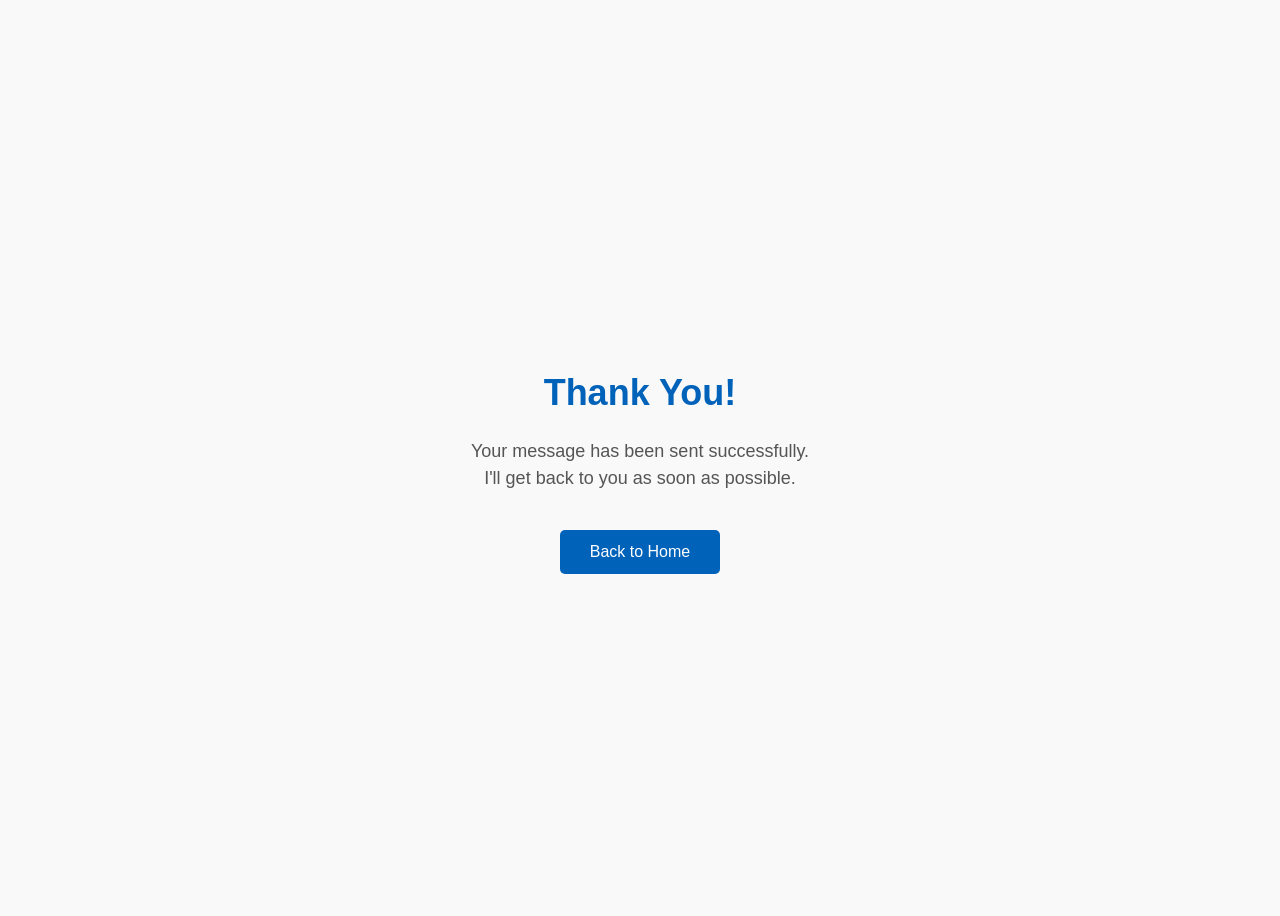
==== thank-you.html @ d24dac13 "first commit" ====
<!DOCTYPE html>
<html lang="en">
<head>
  <meta charset="UTF-8" />
  <meta name="viewport" content="width=device-width, initial-scale=1.0"/>
  <title>Thank You</title>
  <link rel="stylesheet" href="style.css" />
  <style>
    body {
      background: #f9f9f9;
      display: flex;
      flex-direction: column;
      justify-content: center;
      align-items: center;
      height: 100vh;
      text-align: center;
      font-family: 'Source Sans Pro', sans-serif;
      color: #333;
    }
    .thank-you {
      max-width: 600px;
    }
    .thank-you h1 {
      font-size: 3.6rem;
      color: #0062b9;
      margin-bottom: 1rem;
    }
    .thank-you p {
      font-size: 1.8rem;
      color: #555;
    }
    .btn--home {
      margin-top: 2rem;
      padding: 1rem 3rem;
      font-size: 1.6rem;
      background-color: #0062b9;
      color: #fff;
      border-radius: 5px;
      text-decoration: none;
      display: inline-block;
    }
    .btn--home:hover {
      background-color: #004e95;
    }
  </style>
</head>
<body>
  <div class="thank-you">
    <h1>Thank You!</h1>
    <p>Your message has been sent successfully.<br>I'll get back to you as soon as possible.</p>
    <a href="index.html" class="btn--home">Back to Home</a>
  </div>
</body>
</html>
---- style.css ----
*::after,
*::before {
  margin: 0;
  padding: 0;
  box-sizing: inherit;
  font-family: inherit;
}

html {
  font-size: 62.5%;
  scroll-behavior: smooth;
}

@media only screen and (max-width: 75em) {
  html {
    font-size: 59%;
  }
}

@media only screen and (max-width: 56.25em) {
  html {
    font-size: 56%;
  }
}

@media only screen and (min-width: 112.5em) {
  html {
    font-size: 65%;
  }
}

body {
  box-sizing: border-box;
  position: relative;
  line-height: 1.5;
  font-family: sans-serif;
  overflow-x: hidden;
  overflow-y: scroll;
  font-family: 'Source Sans Pro', sans-serif;
}

a {
  text-decoration: none;
  color: inherit;
}

li {
  list-style: none;
}

input:focus,
button:focus,
a:focus,
textarea:focus {
  outline: none;
}

button {
  border: none;
  cursor: pointer;
}

textarea {
  resize: none;
}

.heading-primary {
  font-size: 6rem;
  text-transform: uppercase;
  letter-spacing: 3px;
  text-align: center;
}

@media only screen and (max-width: 37.5em) {
  .heading-primary {
    font-size: 4.5rem;
  }
}

.heading-sec__mb-bg {
  margin-bottom: 11rem;
}

@media only screen and (max-width: 56.25em) {
  .heading-sec__mb-bg {
    margin-bottom: 8rem;
  }
}

.heading-sec__mb-med {
  margin-bottom: 9rem;
}

@media only screen and (max-width: 56.25em) {
  .heading-sec__mb-med {
    margin-bottom: 8rem;
  }
}

.heading-sec__main {
  display: block;
  font-size: 4rem;
  text-transform: uppercase;
  letter-spacing: 1px;
  letter-spacing: 3px;
  text-align: center;
  margin-bottom: 3.5rem;
  position: relative;
}

.heading-sec__main--lt {
  color: #fff;
}

.heading-sec__main--lt::after {
  content: '';
  background: #fff !important;
}

.heading-sec__main::after {
  content: '';
  position: absolute;
  top: calc(100% + 1.5rem);
  height: 5px;
  width: 3rem;
  background: #0062b9;
  left: 50%;
  transform: translateX(-50%);
  border-radius: 5px;
}

@media only screen and (max-width: 37.5em) {
  .heading-sec__main::after {
    top: calc(100% + 1.2rem);
  }
}

.heading-sec__sub {
  display: block;
  text-align: center;
  color: #777;
  font-size: 2rem;
  font-weight: 500;
  max-width: 80rem;
  margin: auto;
  line-height: 1.6;
}

@media only screen and (max-width: 37.5em) {
  .heading-sec__sub {
    font-size: 1.8rem;
  }
}

.heading-sec__sub--lt {
  color: #eee;
}

.heading-sm {
  font-size: 2.2rem;
  text-transform: uppercase;
  letter-spacing: 1px;
}

.main-container {
  max-width: 120rem;
  margin: auto;
  width: 92%;
}

.btn {
  background: #fff;
  color: #333;
  text-transform: uppercase;
  letter-spacing: 2px;
  display: inline-block;
  font-weight: 700;
  border-radius: 5px;
  box-shadow: 0 5px 15px 0 rgba(0, 0, 0, 0.15);
  transition: transform .3s;
}

.btn:hover {
  transform: translateY(-3px);
}

.btn--bg {
  padding: 1.5rem 8rem;
  font-size: 2rem;
}

.btn--med {
  padding: 1.5rem 5rem;
  font-size: 1.6rem;
}

.btn--theme {
  background: #0062b9;
  color: #fff;
}

.btn--theme-inv {
  color: #0062b9;
  background: #fff;
  border: 2px solid #0062b9;
  box-shadow: none;
  padding: calc(1.5rem - 2px) calc(5rem - 2px);
}

.sec-pad {
  padding: 12rem 0;
}

@media only screen and (max-width: 56.25em) {
  .sec-pad {
    padding: 8rem 0;
  }
}

.text-primary {
  color: #fff;
  font-size: 2.2rem;
  text-align: center;
  width: 100%;
  line-height: 1.6;
}

@media only screen and (max-width: 37.5em) {
  .text-primary {
    font-size: 2rem;
  }
}

.d-none {
  display: none;
}

.home-hero {
  color: #fff;
  background: linear-gradient(to right, rgba(0, 98, 185, 0.8), rgba(0, 98, 185, 0.8)), url(../../assets/svg/common-bg.svg);
  background-position: center;
  height: 100vh;
  min-height: 80rem;
  max-height: 120rem;
  position: relative;
}

@media only screen and (max-width: 37.5em) {
  .home-hero {
    height: unset;
    min-height: unset;
  }
}

.home-hero__socials {
  position: absolute;
  top: 50%;
  border: 2px solid #eee;
  border-left: 2px solid #eee;
  transform: translateY(-50%);
  width: 8rem;
}

@media only screen and (max-width: 56.25em) {
  .home-hero__socials {
    display: none;
  }
}

.home-hero__mouse-scroll-cont {
  position: absolute;
  bottom: 3%;
  left: 50%;
  transform: translateX(-50%);
}

@media only screen and (max-width: 37.5em) {
  .home-hero__mouse-scroll-cont {
    display: none;
  }
}

.home-hero__social {
  width: 5rem;
}

.home-hero__social-icon-link {
  width: 100%;
  display: block;
  padding: 1.2rem;
  border-bottom: 2px solid #eee;
  transition: background3s;
}

.home-hero__social-icon-link:hover {
  background: rgba(255, 255, 255, 0.1);
}

.home-hero__social-icon-link--bd-none {
  border-bottom: 0;
}

.home-hero__social-icon {
  width: 100%;
}

.home-hero__content {
  position: absolute;
  top: 50%;
  left: 50%;
  transform: translate(-50%, -50%);
  max-width: 90rem;
  width: 92%;
}

@media only screen and (max-width: 37.5em) {
  .home-hero__content {
    padding: 19rem 0 13rem 0;
    margin: auto;
    position: static;
    transform: translate(0, 0);
  }
}

.home-hero__info {
  margin: 3rem auto 0 auto;
  max-width: 80rem;
}

.home-hero__cta {
  margin-top: 5rem;
  text-align: center;
}

.about {
  background: #fafafa;
}

.about__content {
  display: grid;
  grid-template-columns: 1fr 1fr;
  grid-gap: 10rem;
}

@media only screen and (max-width: 56.25em) {
  .about__content {
    grid-template-columns: 1fr;
    grid-gap: 8rem;
  }
}

.about__content-title {
  font-weight: 700;
  font-size: 2.8rem;
  margin-bottom: 3rem;
}

@media only screen and (max-width: 37.5em) {
  .about__content-title {
    font-size: 2.4rem;
  }
}

.about__content-details-para {
  font-size: 1.8rem;
  color: grey;
  max-width: 60rem;
  line-height: 1.7;
  margin-bottom: 1rem;
}

.about__content-details-para--hl {
  font-weight: 700;
  margin: 0 3px;
}

.about__content-details-para:last-child {
  margin-bottom: 4rem;
}

.projects__row {
  display: grid;
  grid-template-columns: 1.5fr 1fr;
  grid-gap: 5rem;
  margin-bottom: 11rem;
}

@media only screen and (max-width: 56.25em) {
  .projects__row {
    grid-template-columns: 1fr;
    grid-gap: 2rem;
    margin-bottom: 8rem;
  }
}

@media only screen and (max-width: 56.25em) {
  .projects__row {
    text-align: center;
  }
}

.projects__row:last-child {
  margin-bottom: 0;
}

.projects__row-img-cont {
  overflow: hidden;
}

.projects__row-img {
  width: 80%;
  display: block;
  object-fit: cover;
}

.projects__row-content {
  padding: 2rem 0;
  display: flex;
  justify-content: center;
  flex-direction: column;
  align-items: flex-start;
}

@media only screen and (max-width: 56.25em) {
  .projects__row-content {
    align-items: center;
  }
}

.projects__row-content-title {
  font-weight: 700;
  font-size: 2.8rem;
  margin-bottom: 2rem;
}

@media only screen and (max-width: 37.5em) {
  .projects__row-content-title {
    font-size: 2.4rem;
  }
}

.projects__row-content-desc {
  font-size: 1.8rem;
  color: grey;
  max-width: 60rem;
  line-height: 1.7;
  margin-bottom: 3rem;
}

@media only screen and (max-width: 37.5em) {
  .projects__row-content-desc {
    font-size: 1.7rem;
  }
}

.contact {
  background: linear-gradient(to right, rgba(0, 98, 185, 0.8), rgba(0, 98, 185, 0.8)), url(../../assets/svg/common-bg.svg);
  background-size: cover;
  background-position: center;
}

.contact__form-container {
  box-shadow: 0 0 10px rgba(0, 0, 0, 0.1);
  background: white;
  padding: 4rem;
  margin-top: 6rem;
  max-width: 80rem;
  text-align: right;
  width: 95%;
  border-radius: 5px;
  margin: 5rem auto 0 auto;
}

@media only screen and (max-width: 37.5em) {
  .contact__form-container {
    padding: 3rem;
  }
}

.contact__form-field {
  margin-bottom: 4rem;
}

@media only screen and (max-width: 37.5em) {
  .contact__form-field {
    margin-bottom: 3rem;
  }
}

.contact__form-label {
  color: #666;
  font-size: 1.4rem;
  letter-spacing: 1px;
  font-weight: 700;
  margin-bottom: 1rem;
  display: block;
  text-align: left;
}

.contact__form-input {
  color: #333;
  padding: 2rem;
  width: 100%;
  border: 1px solid #ebebeb;
  font-size: 1.6rem;
  letter-spacing: 0px;
  background: #f0f0f0;
  border-radius: 5px;
  font-weight: 600;
  /* Code for Modern Browsers */
  /* Code for WebKit, Blink, Edge */
  /* Code for Internet Explorer 10-11 */
  /* Code for Microsoft Edge */
  /* Code for Mozilla Firefox 4 to 18 */
  /* Code for Mozilla Firefox 19+ */
}

.contact__form-input::placeholder {
  color: #999;
  font-weight: 600;
  font-size: 1.6rem;
}

.contact__form-input::-webkit-input-placeholder {
  color: #999;
  font-weight: 600;
  font-size: 1.6rem;
}

.contact__form-input:-ms-input-placeholder {
  color: #999;
  font-weight: 600;
  font-size: 1.6rem;
}

.contact__form-input::-ms-input-placeholder {
  color: #999;
  font-weight: 600;
  font-size: 1.6rem;
}

.contact__form-input:-moz-placeholder {
  opacity: 1;
  color: #999;
  font-weight: 600;
  font-size: 1.6rem;
}

.contact__form-input::-moz-placeholder {
  opacity: 1;
  color: #999;
  font-weight: 600;
  font-size: 1.6rem;
}

.contact__btn {
  width: 30%;
  padding: 2rem 4rem;
  font-size: 1.6rem;
}

@media only screen and (max-width: 37.5em) {
  .contact__btn {
    width: 100%;
  }
}

.project-cs-hero {
  color: #fff;
  background: linear-gradient(to right, rgba(0, 98, 185, 0.8), rgba(0, 98, 185, 0.8)), url(../../assets/svg/common-bg.svg);
  background-size: cover;
  background-position: center;
  position: relative;
}

@media only screen and (max-width: 37.5em) {
  .project-cs-hero {
    height: unset;
    min-height: unset;
  }
}

.project-cs-hero__content {
  padding: 25rem 0 17rem 0;
  max-width: 90rem;
  width: 92%;
  margin: auto;
}

@media only screen and (max-width: 37.5em) {
  .project-cs-hero__content {
    padding: 19rem 0 13rem 0;
    margin: auto;
    position: static;
    transform: translate(0, 0);
  }
}

.project-cs-hero__info {
  margin: 3rem auto 0 auto;
  max-width: 80rem;
}

.project-cs-hero__cta {
  margin-top: 5rem;
  text-align: center;
}

.project-details__content {
  padding: 8rem 0;
  max-width: 90rem;
  margin: auto;
}

.project-details__content-title {
  font-weight: 700;
  font-size: 2.8rem;
  margin-bottom: 3rem;
}

@media only screen and (max-width: 37.5em) {
  .project-details__content-title {
    font-size: 2.4rem;
  }
}

.project-details__showcase-img-cont {
  width: 100%;
  margin-bottom: 6rem;
}

.project-details__showcase-img {
  width: 100%;
}

.project-details__content-main {
  width: 100%;
  max-width: 70rem;
  margin: auto;
}

.project-details__desc {
  margin: 0 0 7rem 0;
}

.project-details__desc-para {
  font-size: 1.8rem;
  line-height: 1.7;
  color: grey;
  margin-bottom: 2rem;
}

.project-details__tools-used {
  margin: 0 0 7rem 0;
}

.project-details__tools-used-list {
  display: flex;
  flex-wrap: wrap;
}

.project-details__tools-used-item {
  padding: 1rem 2rem;
  margin-bottom: 1.5rem;
  margin-right: 1.5rem;
  font-size: 1.6rem;
  background: rgba(153, 153, 153, 0.2);
  border-radius: 5px;
  font-weight: 600;
  color: #777;
}

.project-details__links {
  margin: 0 0;
}

.project-details__links-btn {
  margin-right: 2rem;
}

@media only screen and (max-width: 37.5em) {
  .project-details__links-btn {
    margin-right: 0;
    width: 70%;
    margin-bottom: 2rem;
    text-align: center;
  }
}

.project-details__links-btn:last-child {
  margin: 0;
}

@media only screen and (max-width: 37.5em) {
  .project-details__links-btn:last-child {
    margin: 0;
  }
}

.header {
  position: fixed;
  width: 100%;
  z-index: 1000;
  background: #000;
  background: #fff;
  box-shadow: 0 10px 100px rgba(0, 0, 0, 0.1);
}

.header__content {
  display: flex;
  align-items: center;
  justify-content: space-between;
  padding: 1rem 5rem;
}

@media only screen and (max-width: 56.25em) {
  .header__content {
    padding: 0 2rem;
  }
}

.header__logo-container {
  display: flex;
  align-items: center;
  cursor: pointer;
  color: #333;
  transition: color .3s;
}

.header__logo-container:hover {
  color: #0062b9;
}

.header__logo-img-cont {
  width: 5rem;
  height: 5rem;
  border-radius: 50px;
  overflow: hidden;
  margin-right: 1.5rem;
  background: #0062b9;
}

@media only screen and (max-width: 56.25em) {
  .header__logo-img-cont {
    width: 4.5rem;
    height: 4.5rem;
    margin-right: 1.2rem;
  }
}

.header__logo-img {
  width: 100%;
  height: 100%;
  object-fit: cover;
  object-position: center;
  display: block;
}

.header__logo-sub {
  font-size: 1.8rem;
  text-transform: uppercase;
  font-weight: 700;
  letter-spacing: 1px;
}

.header__links {
  display: flex;
}

@media only screen and (max-width: 37.5em) {
  .header__links {
    display: none;
  }
}

.header__link {
  padding: 2.2rem 3rem;
  display: inline-block;
  font-size: 1.6rem;
  color: #333;
  text-transform: uppercase;
  letter-spacing: 1px;
  font-weight: 700;
  transition: color .3s;
}

.header__link:hover {
  color: #0062b9;
}

@media only screen and (max-width: 56.25em) {
  .header__link {
    padding: 3rem 1.8rem;
    font-size: 1.5rem;
  }
}

.header__main-ham-menu-cont {
  display: none;
  width: 3rem;
  padding: 2.2rem 0;
}

@media only screen and (max-width: 37.5em) {
  .header__main-ham-menu-cont {
    display: block;
  }
}

.header__main-ham-menu {
  width: 100%;
}

.header__main-ham-menu-close {
  width: 100%;
}

.header__sm-menu {
  background: #fff;
  position: absolute;
  width: 100%;
  top: 100%;
  visibility: hidden;
  opacity: 0;
  transition: all .3s;
  box-shadow: 0px 5px 5px 0px rgba(0, 0, 0, 0.1);
  -webkit-box-shadow: 0px 5px 5px 0px rgba(0, 0, 0, 0.1);
  -moz-box-shadow: 0px 5px 5px 0px rgba(0, 0, 0, 0.1);
}

.header__sm-menu--active {
  visibility: hidden;
  opacity: 0;
}

@media only screen and (max-width: 37.5em) {
  .header__sm-menu--active {
    visibility: visible;
    opacity: 1;
  }
}

.header__sm-menu-link a {
  display: block;
  text-decoration: none;
  padding: 2.5rem 3rem;
  font-size: 1.6rem;
  color: #333;
  text-align: right;
  border-bottom: 1px solid #eee;
  font-weight: 700;
  text-transform: uppercase;
  letter-spacing: 2px;
  transition: color .3s;
}

.header__sm-menu-link a:hover {
  color: #0062b9;
}

.header__sm-menu-link:first-child a {
  border-top: 1px solid #eee;
}

.header__sm-menu-link-last {
  border-bottom: 0;
}

.main-footer {
  background: #000;
  color: #fff;
}

.main-footer__upper {
  display: flex;
  justify-content: space-between;
  padding: 8rem 0;
}

@media only screen and (max-width: 56.25em) {
  .main-footer__upper {
    padding: 6rem 0;
  }
}

@media only screen and (max-width: 37.5em) {
  .main-footer__upper {
    display: block;
  }
}

.main-footer__row-1 {
  order: 2;
}

@media only screen and (max-width: 56.25em) {
  .main-footer__row-1 {
    margin-bottom: 5rem;
  }
}

.main-footer__row-2 {
  width: 40%;
  order: 1;
  max-width: 50rem;
}

@media only screen and (max-width: 56.25em) {
  .main-footer__row-2 {
    width: 100%;
  }
}

.main-footer__short-desc {
  margin-top: 2rem;
  color: #eee;
  font-size: 1.5rem;
  line-height: 1.7;
}

.main-footer__social-cont {
  margin-top: 2rem;
}

.main-footer__icon {
  margin-right: 1rem;
  width: 2.5rem;
}

.main-footer__icon--mr-none {
  margin-right: 0;
}

.main-footer__lower {
  padding: 4rem 0;
  border-top: 1px solid #444;
  color: #eee;
  font-size: 1.2rem;
  text-align: left;
  text-align: center;
}

.main-footer__lower a {
  text-decoration: underline;
  font-weight: bold;
  margin-left: 2px;
}

@media only screen and (max-width: 56.25em) {
  .main-footer__lower {
    padding: 3.5rem 0;
  }
}

.skills {
  display: flex;
  flex-wrap: wrap;
}

.skills__skill {
  padding: 1rem 2rem;
  margin-bottom: 1.5rem;
  margin-right: 1.5rem;
  font-size: 1.6rem;
  background: rgba(153, 153, 153, 0.2);
  border-radius: 5px;
  font-weight: 600;
  color: #777;
}

.mouse {
  width: 25px;
  height: 40px;
  border: 2px solid #eee;
  border-radius: 60px;
  position: relative;
  overflow: hidden;
}

.mouse::before {
  content: '';
  width: 5px;
  height: 5px;
  position: absolute;
  top: 7px;
  left: 50%;
  transform: translateX(-50%);
  background-color: #eee;
  border-radius: 50%;
  opacity: 1;
  animation: wheel 1.3s infinite;
  -webkit-animation: wheel 1.3s infinite;
}

@keyframes wheel {
  to {
    opacity: 0;
    top: 27px;
  }
}

@-webkit-keyframes wheel {
  to {
    opacity: 0;
    top: 27px;
  }
}


/**
 * education and experience 
 */
 .abuot__timeline{
  font-weight: 700;
  font-size: 2.8rem;
  margin-bottom: 3rem;
}

.timeline-item-title {
  font-size: 1.8rem;
  color: grey;
  max-width: 60rem;
  line-height: 1.7;
  margin-bottom:-2rem;
}
.timeline-list span {
  font-weight: 700;
  font-size: 2.8rem;
  margin-bottom: 3rem;
}
.timeline-text{
  font-weight: 700;
  font-size: 1.8rem;
  margin-bottom:-3rem; 
}
.timeline__marks{
  font-weight: 700;
  font-size: 1.2rem;
  margin-bottom:3rem;
  color: grey;
}
.abuot__company{
  font-weight: 700;
  font-size: 1.8rem;
  margin-bottom: -3rem;
}

.company__duration{
  display: block;
  text-align: left;
  color: #777;
  font-size: 1.5rem;
  font-weight: 500;
  max-width: 80rem;
  margin-bottom: -2rem;
  line-height: 2.6;
}
.company__role {
  font-weight: 700;
  font-size: 1.8rem;
  color: black;
  max-width: 60rem;
  line-height: 1.7;
  margin-bottom:-2rem;
}

.heading-intern{
  display: block;
  text-align: left;
  color: #777;
  font-size: 1.5rem;
  font-weight: 500;
  max-width: 80rem;
  margin-bottom: -4rem;
  line-height: 2.6;
}
.heading-project{
  display: block;
  text-align: left;
  color: #777;
  font-size: 1.5rem;
  font-weight: 500;
  max-width: 80rem;
  margin-bottom: 3rem;
  line-height: 0.6;
}
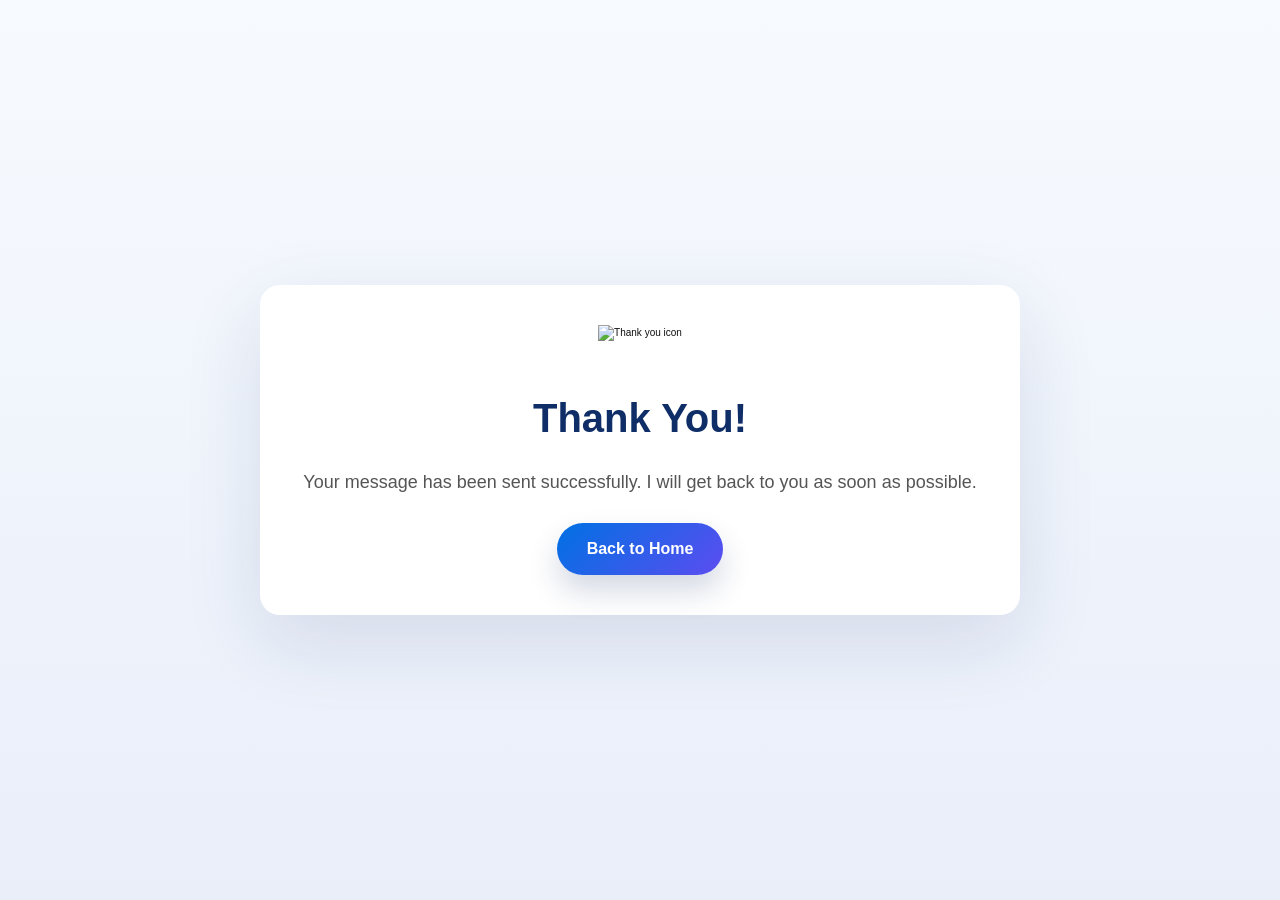
==== commit 90ea708c: "Initial commit4" ====
--- a/thank-you.html
+++ b/thank-you.html
@@ -7,48 +7,84 @@
   <link rel="stylesheet" href="style.css" />
   <style>
     body {
-      background: #f9f9f9;
+      min-height: 100vh;
       display: flex;
-      flex-direction: column;
       justify-content: center;
       align-items: center;
-      height: 100vh;
+      margin: 0;
+      background: linear-gradient(180deg, #f7fbff 0%, #e9eef9 100%);
+      font-family: 'Source Sans Pro', sans-serif;
+      color: #111;
+    }
+
+    .thank-you {
+      width: min(100%, 700px);
+      padding: 4rem 3rem;
+      background: #ffffff;
+      border-radius: 2rem;
+      box-shadow: 0 25px 80px rgba(24, 46, 99, 0.12);
       text-align: center;
-      font-family: 'Source Sans Pro', sans-serif;
-      color: #333;
     }
-    .thank-you {
-      max-width: 600px;
+
+    .thank-you__icon {
+      width: 6rem;
+      margin-bottom: 2rem;
     }
-    .thank-you h1 {
-      font-size: 3.6rem;
-      color: #0062b9;
+
+    .thank-you__title {
+      font-size: 4rem;
       margin-bottom: 1rem;
+      color: #0f2d66;
     }
-    .thank-you p {
+
+    .thank-you__text {
       font-size: 1.8rem;
       color: #555;
+      line-height: 1.8;
+      margin-bottom: 2.5rem;
     }
-    .btn--home {
-      margin-top: 2rem;
-      padding: 1rem 3rem;
+
+    .thank-you__button {
+      display: inline-flex;
+      align-items: center;
+      justify-content: center;
+      padding: 1.4rem 3rem;
       font-size: 1.6rem;
-      background-color: #0062b9;
+      font-weight: 700;
       color: #fff;
-      border-radius: 5px;
+      background: linear-gradient(135deg, #0071e3 0%, #5c4cf0 100%);
+      border-radius: 4rem;
       text-decoration: none;
-      display: inline-block;
+      transition: transform 0.25s ease, box-shadow 0.25s ease;
+      box-shadow: 0 16px 30px rgba(15, 45, 102, 0.18);
     }
-    .btn--home:hover {
-      background-color: #004e95;
+
+    .thank-you__button:hover {
+      transform: translateY(-2px);
+      box-shadow: 0 22px 36px rgba(15, 45, 102, 0.24);
+    }
+
+    @media only screen and (max-width: 37.5em) {
+      .thank-you {
+        padding: 3rem 2rem;
+      }
+
+      .thank-you__title {
+        font-size: 3rem;
+      }
+
+      .thank-you__text {
+        font-size: 1.6rem;
+      }
     }
   </style>
 </head>
 <body>
   <div class="thank-you">
-    <h1>Thank You!</h1>
-    <p>Your message has been sent successfully.<br>I'll get back to you as soon as possible.</p>
-    <a href="index.html" class="btn--home">Back to Home</a>
+    <img class="thank-you__icon" src="https://img.icons8.com/fluency/96/000000/like--v1.png" alt="Thank you icon" />
+    <h1 class="thank-you__title">Thank You!</h1>
+    <p class="thank-you__text">Your message has been sent successfully. I will get back to you as soon as possible.</p>
+    <a href="index.html" class="thank-you__button">Back to Home</a>
   </div>
 </body>
 </html>
--- a/style.css
+++ b/style.css
@@ -433,9 +433,30 @@
   margin-bottom: 2rem;
 }
 
+.project-badge {
+  display: inline-block;
+  background: linear-gradient(135deg, #667eea 0%, #764ba2 100%);
+  color: white;
+  padding: 0.5rem 1rem;
+  border-radius: 2rem;
+  font-size: 1.1rem;
+  font-weight: 600;
+  margin-left: 1rem;
+  text-transform: uppercase;
+  letter-spacing: 0.5px;
+  box-shadow: 0 2px 8px rgba(102, 126, 234, 0.3);
+}
+
 @media only screen and (max-width: 37.5em) {
   .projects__row-content-title {
     font-size: 2.4rem;
+  }
+
+  .project-badge {
+    display: block;
+    margin-left: 0;
+    margin-top: 0.5rem;
+    font-size: 1rem;
   }
 }
 
@@ -940,6 +961,20 @@
   text-align: center;
 }
 
+.main-footer__lower-content {
+  display: flex;
+  justify-content: center;
+  align-items: center;
+  flex-wrap: wrap;
+}
+
+.main-footer__copyright {
+  margin: 0;
+  font-size: 1.1rem;
+  color: #bbb;
+  letter-spacing: 0.5px;
+}
+
 .main-footer__lower a {
   text-decoration: underline;
   font-weight: bold;
@@ -949,6 +984,10 @@
 @media only screen and (max-width: 56.25em) {
   .main-footer__lower {
     padding: 3.5rem 0;
+  }
+
+  .main-footer__copyright {
+    font-size: 1rem;
   }
 }
 
